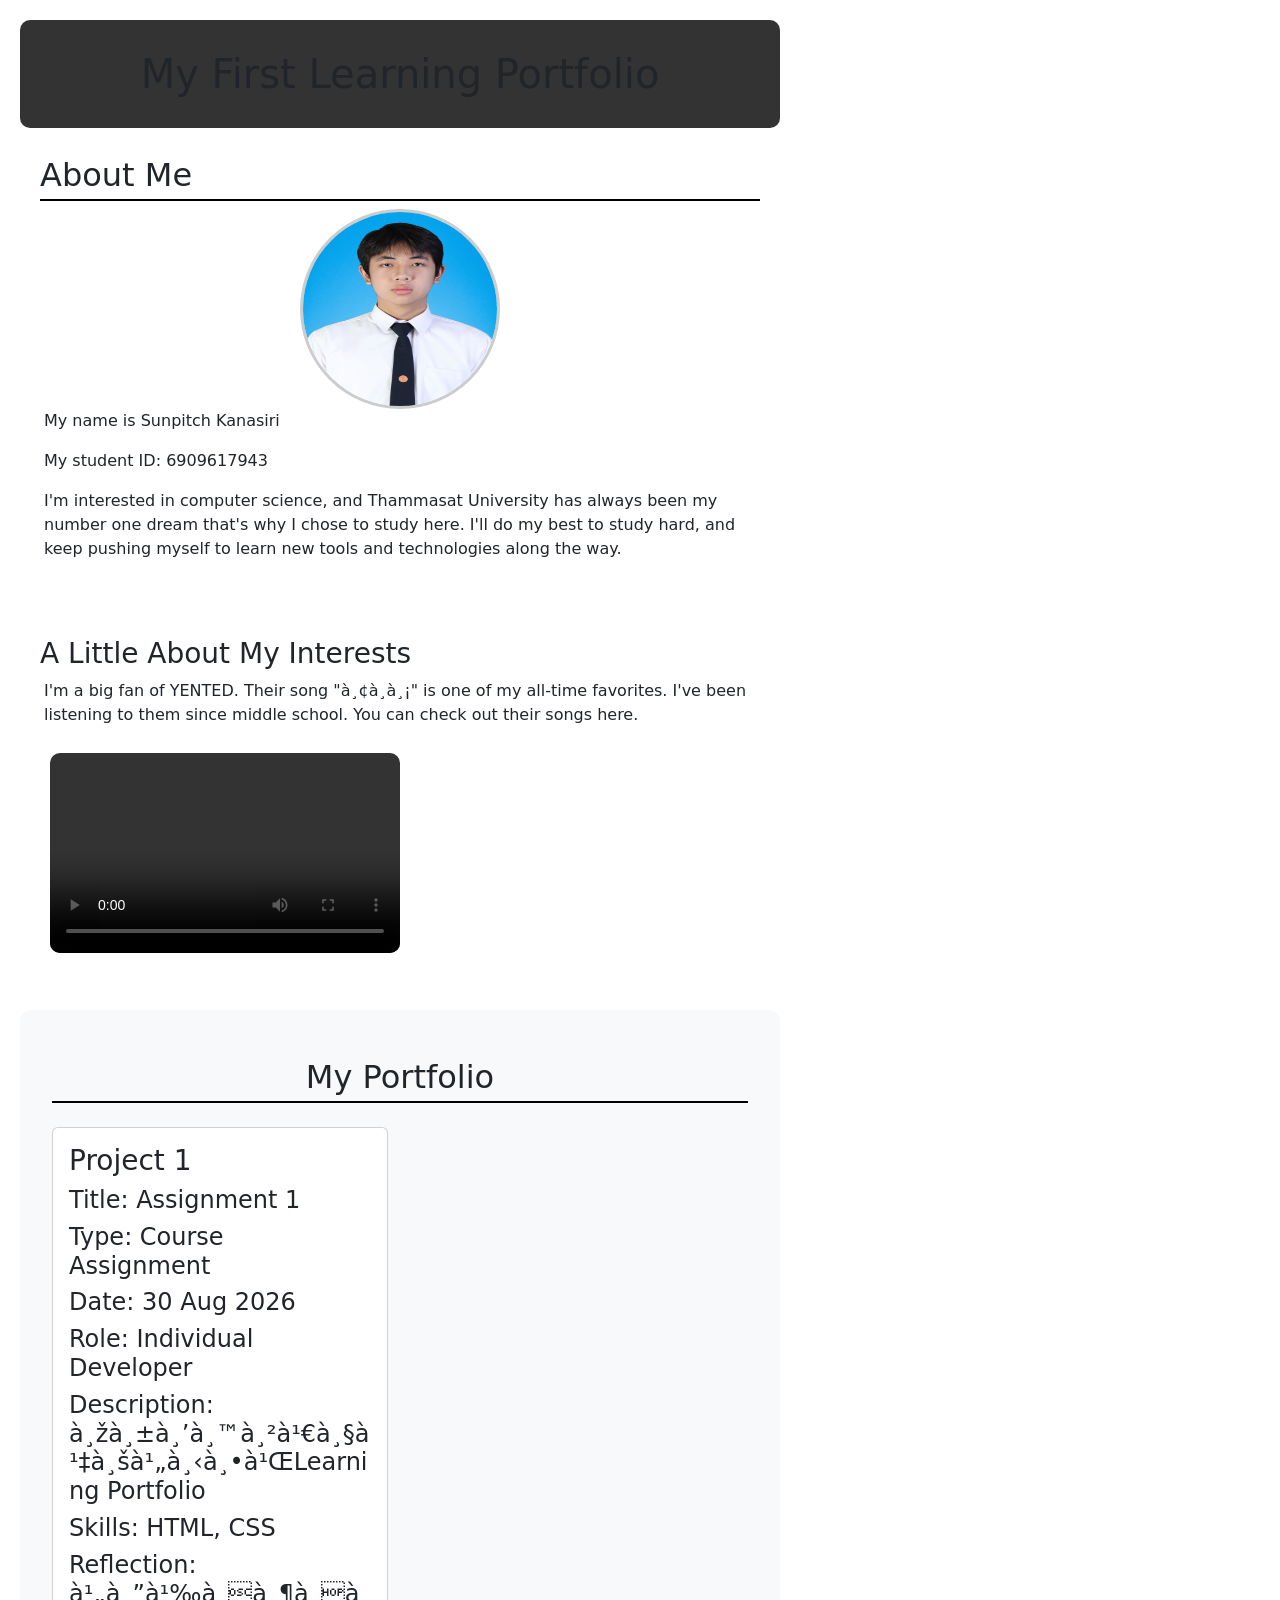
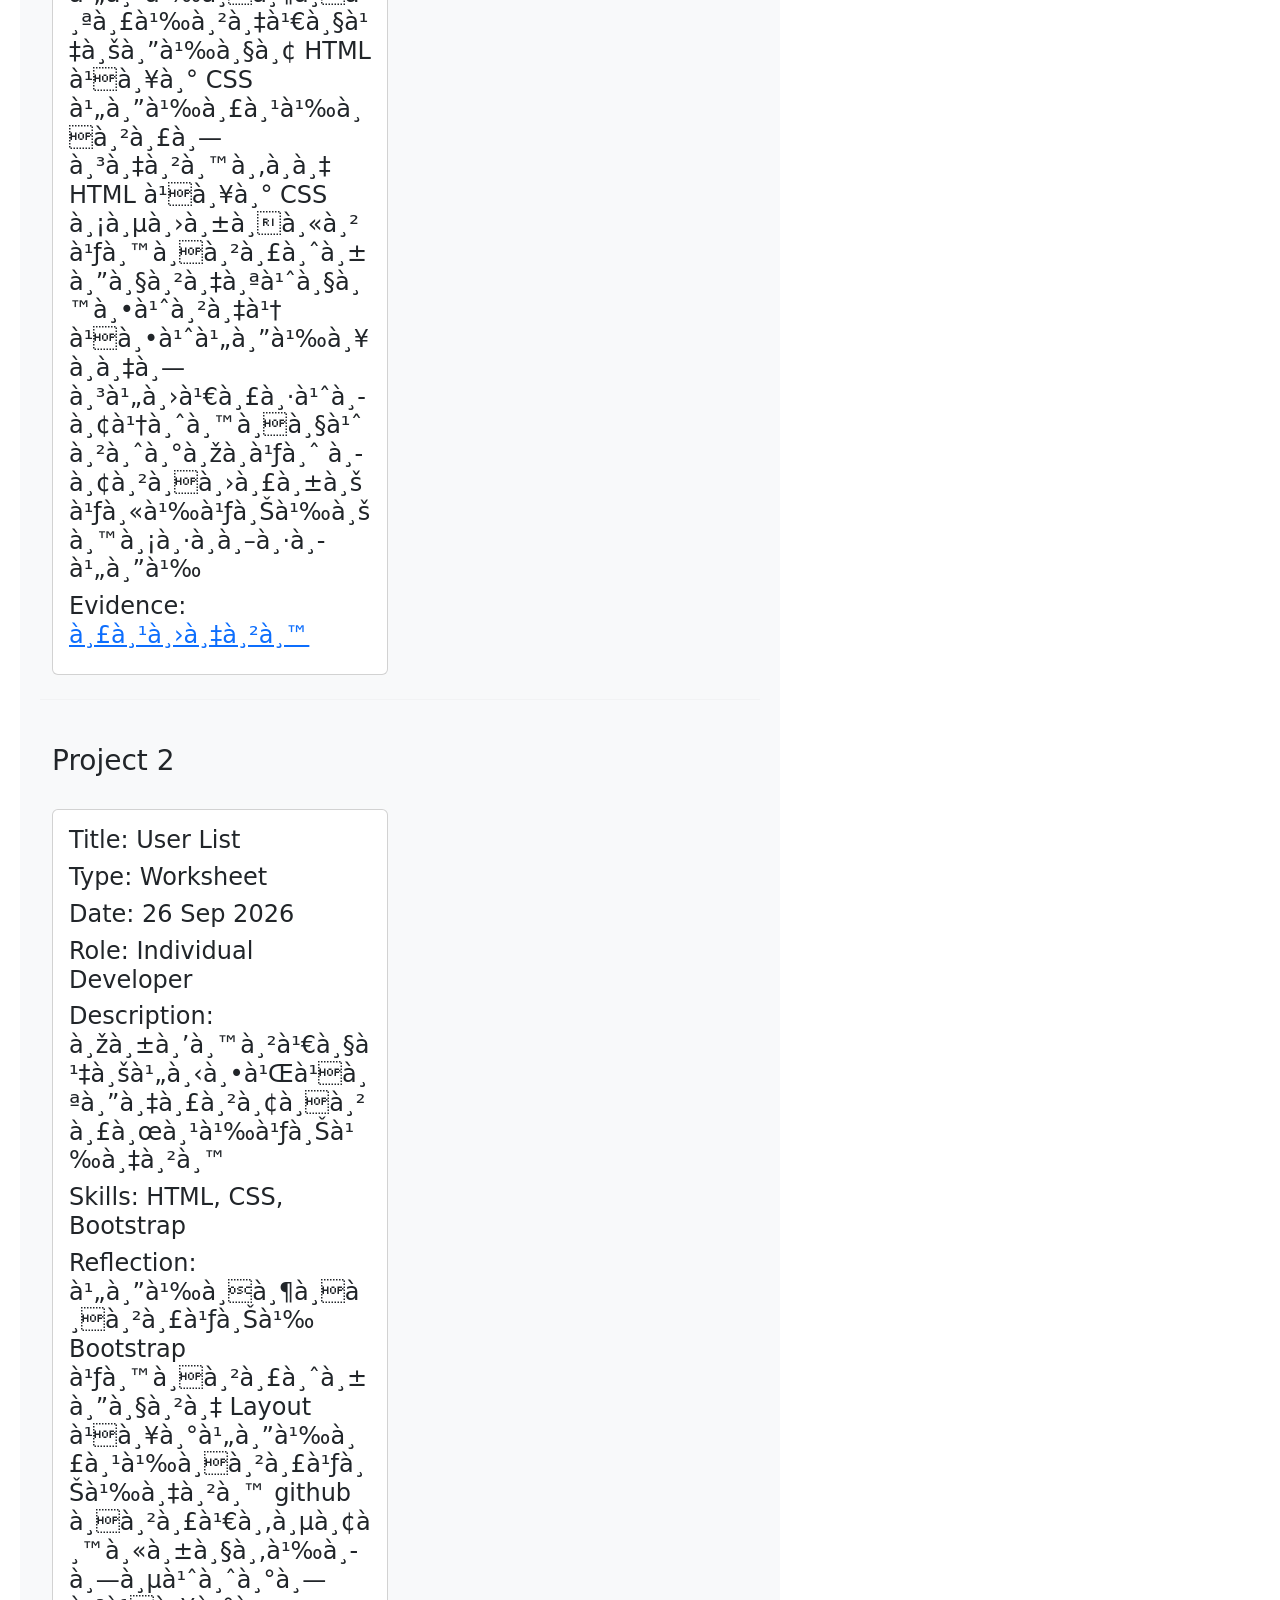
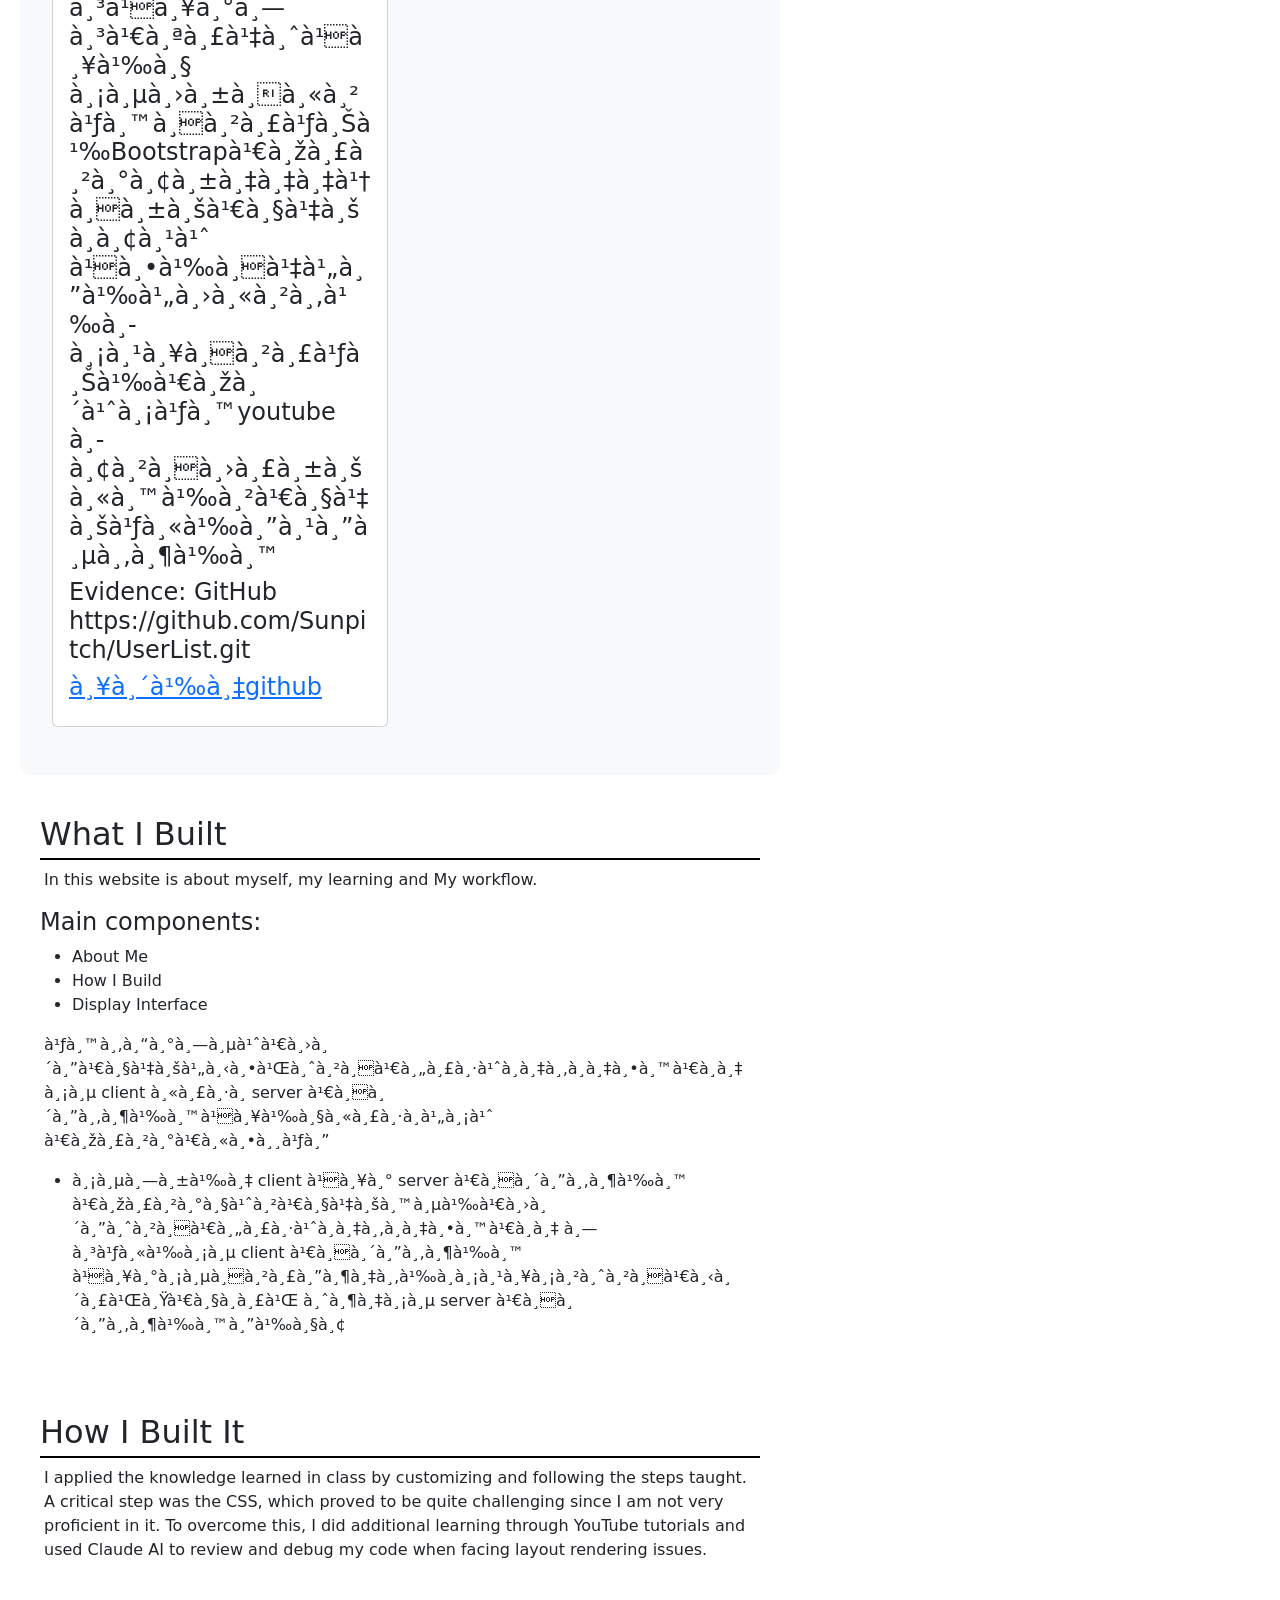
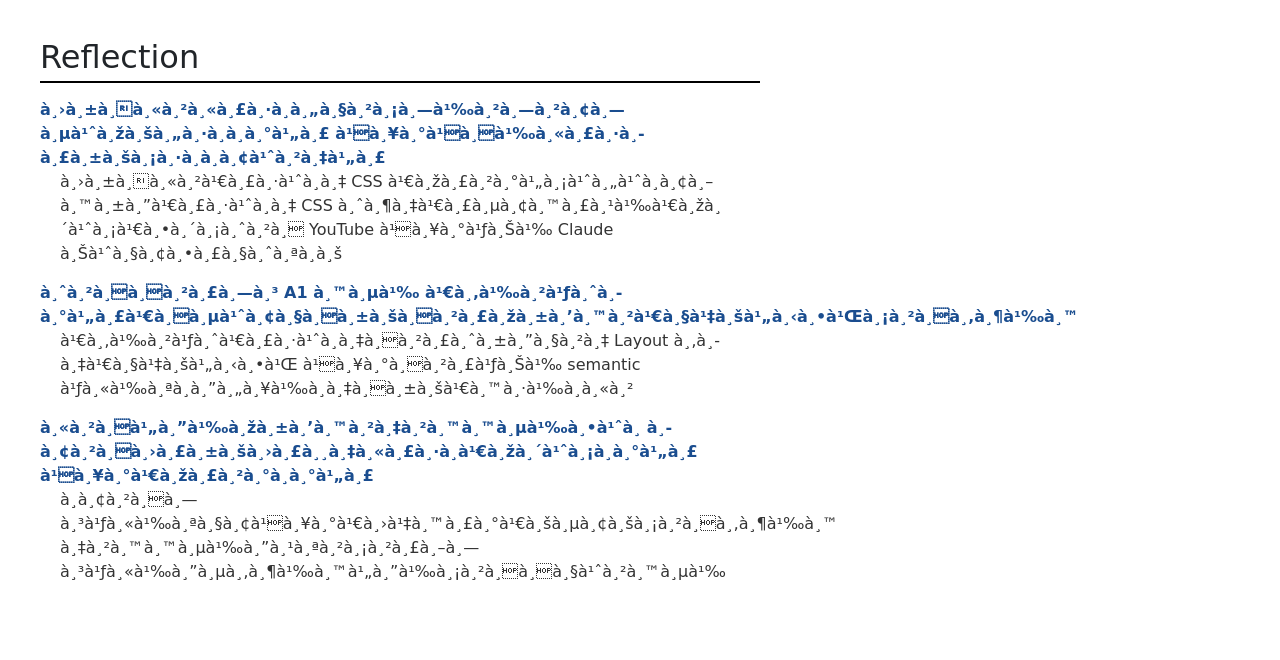
==== A2project7943/index.html @ 5d576b67 "A2" ====
<!DOCTYPE html>
<html lang="en">
<head>
    <link rel="stylesheet" href="css/style.css">
    <link href="https://cdn.jsdelivr.net/npm/bootstrap@5.3.8/dist/css/bootstrap.min.css"
rel="stylesheet"
integrity="sha384-sRIl4kxILFvY47J16cr9ZwB07vP4J8+LH7qKQnuqkuIAvNWLzeN8tE5YBuj
ZqJLB" crossorigin="anonymous">
<script
src="https://cdn.jsdelivr.net/npm/bootstrap@5.3.8/dist/js/bootstrap.bundle.min.js"
integrity="sha384-FKyoEForCGlyvwx9Hj09JcYn3nv7wiPVlz7YYwJrWVcXK/BmnVDxM+D2sc
QbITxI" crossorigin="anonymous"></script>
    <title>My First Learning Portfolio</title>
</head>
<body>
    <header>
        <h1>My First Learning Portfolio</h1>
    </header>
    <main>
    <section>
    <h2>About Me</h2>
    <img class="profile-picture"
        src="media/me.jpeg" alt="Profile picture">
        <p>My name is Sunpitch Kanasiri</p>
        <p>My student ID: 6909617943</p>
        <p>I'm interested in computer science, and Thammasat University has always been my number one dream 
        that's why I chose to study here. I'll do my best to study hard, and keep pushing myself to learn new tools 
        and technologies along the way.</p> 
    </section>   
    <aside>
        <h3>A Little About My Interests</h3>
        <p>I'm a big fan of YENTED. Their song "ยอม" is one of my all-time favorites. 
            I've been listening to them since middle school. You can check out their songs here. </p>
        <video class="video" controls>
            <source src="media/favorite-song.mp4" type="video/mp4">
        </video>
    </aside>
    <section id="portfolio" class="py-5 bg-light">
  <div class="container">
        <h2 class="text-center mb-4">My Portfolio</h2>
        <div class="row g-4">
      <div class="col-md-6">
        <div class="card h-100">
          <div class="card-body">
        <h3>Project 1</h3>
        <h4>Title: Assignment 1</h4>
        <h4>Type: Course Assignment</h4>
        <h4>Date: 30 Aug 2026</h4>
        <h4>Role: Individual Developer</h4>
        <h4>Description: พัฒนาเว็บไซต์Learning Portfolio</h4>
        <h4>Skills: HTML, CSS</h4>
        <h4>Reflection: ได้ฝึกสร้างเว็บด้วย HTML และ CSS ได้รู้การทำงานของ HTML และ CSS มีปัญหาในการจัดวางส่วนต่างๆ แต่ได้ลองทำไปเรื่อยๆจนกว่าจะพอใจ อยากปรับให้ใช้บนมือถือได้</h4>
        <h4>Evidence: <a href="https://drive.google.com/drive/folders/1WRbtP1xY9Cb_gOBUW1S1nPoAVXI-Upwn?usp=sharing" target="_blank">รูปงาน</a></h4>
          </div>
        </div>
      </div>
   
        <hr class="line">

        <h3>Project 2</h3>
        <div class="col-md-6">
        <div class="card h-100">
          <div class="card-body">
        <h4>Title: User List</h4>
        <h4>Type: Worksheet</h4>
        <h4>Date: 26 Sep 2026</h4>
        <h4>Role: Individual Developer</h4>
        <h4>Description: พัฒนาเว็บไซต์แสดงรายการผู้ใช้งาน</h4>
        <h4>Skills: HTML, CSS, Bootstrap</h4>
        <h4>Reflection: ได้ฝึกการใช้ Bootstrap ในการจัดวาง Layout และได้รู้การใช้งาน github การเขียนหัวข้อที่จะทำและทำเสร็จแล้ว มีปัญหาในการใช้Bootstrapเพราะยังงงๆกับเว็บอยู่ แต้ก็ได้ไปหาข้อมูลการใช้เพิ่มในyoutube อยากปรับหน้าเว็บให้ดูดีขึ้น</h4>
        <h4>Evidence: GitHub https://github.com/Sunpitch/UserList.git</h4>
        <h4><a href="https://github.com/Sunpitch/UserList.git" target="_blank">
            ลิ้งgithub
        </a>
        </h4>
          </div>
        </div>
      </div>

    </section>
    <section>
        <h2>What I Built</h2>
        <p>In this website is about myself, my learning and My workflow.</p>
        <h4>Main components: </h4>
        <ul>
            <li>About Me</li>
            <li>How I Build</li>
            <li>Display Interface</li>
        </ul>
        <p>ในขณะที่เปิดเว็บไซต์จากเครื่องของตนเอง มี client หรือ server เกิดขึ้นแล้วหรือไม่ เพราะเหตุใด</p>
        <ul>
            <li>มีทั้ง client และ server เกิดขึ้น เพราะว่าเว็บนี้เปิดจากเครื่องของตนเอง ทำให้มี client เกิดขึ้น 
                และมีการดึงข้อมูลมาจากเซิร์ฟเวอร์ จึงมี server เกิดขึ้นด้วย</li>
    </section>
    <section>
        <h2>How I Built It</h2>
        <p>I applied the knowledge learned in class by customizing and following the steps taught. 
            A critical step was the CSS, which proved to be quite challenging since I am not very proficient in it. 
            To overcome this, I did additional learning through YouTube tutorials and used Claude AI to review 
            and debug my code when facing layout rendering issues.</p>
    </section>
    <section>
        <h2>Reflection</h2>
        <dl>
            <dt>ปัญหาหรือความท้าทายที่พบคืออะไร และแก้หรือรับมืออย่างไร</dt>
            <dd>ปัญหาเรื่อง CSS เพราะไม่ค่อยถนัดเรื่อง CSS จึงเรียนรู้เพิ่มเติมจาก YouTube และใช้ Claude ช่วยตรวจสอบ</dd>
            <dt>จากการทำ A1 นี้ เข้าใจอะไรเกี่ยวกับการพัฒนาเว็บไซต์มากขึ้น</dt>
            <dd>เข้าใจเรื่องการจัดวาง Layout ของเว็บไซต์ และการใช้ semantic ให้สอดคล้องกับเนื้อหา</dd>
            <dt>หากได้พัฒนางานนี้ต่อ อยากปรับปรุงหรือเพิ่มอะไร และเพราะอะไร</dt>
            <dd>อยากทำให้สวยและเป็นระเบียบมากขึ้น งานนี้ดูสามารถทำให้ดีขึ้นได้มากกว่านี้</dd>
        </dl>
    </section>
    </main>
</body>
</html>
---- A2project7943/css/style.css ----
body {
    max-width: 800px;
    margin: auto;
    padding: 20px;
    font-family: Arial, sans-serif;
    line-height: 1.6;
    background-color: #f7f9fc;
    color: #333;
}

section, aside {
    margin-bottom: 20px;
    padding: 20px;
    background-color: #ffffff;
    border-radius: 10px;
}

h1 {
    text-align: center;
    margin-bottom: 30px;
    padding: 30px 20px;
    background-color: #333333;
    color: #fff;
    border-radius: 10px;
}

h2 {
    color: #1a4d8f;
    border-bottom: 2px solid #000000;
    padding-bottom: 5px;

}
.profile-picture {
    width: 200px;
    height: 200px;
    border-radius: 50%;
    margin: 20px auto;
    border: 3px solid #cccccc;
    display: block;
    margin: auto;
}

p {
    margin: 4px;
}

video {
    width: 350px;
    height: 200px;
    margin: 10px;
    border-radius: 10px;
}

dl dt {
    font-weight: bold;
    margin-top: 15px;
    color: #1a4d8f;
}

dl dd {
    margin-left: 20px;
    color: #333333;
}

.line {
    border: none;
    border-top: 1px solid #ddd;
    margin: 20px 0;
}
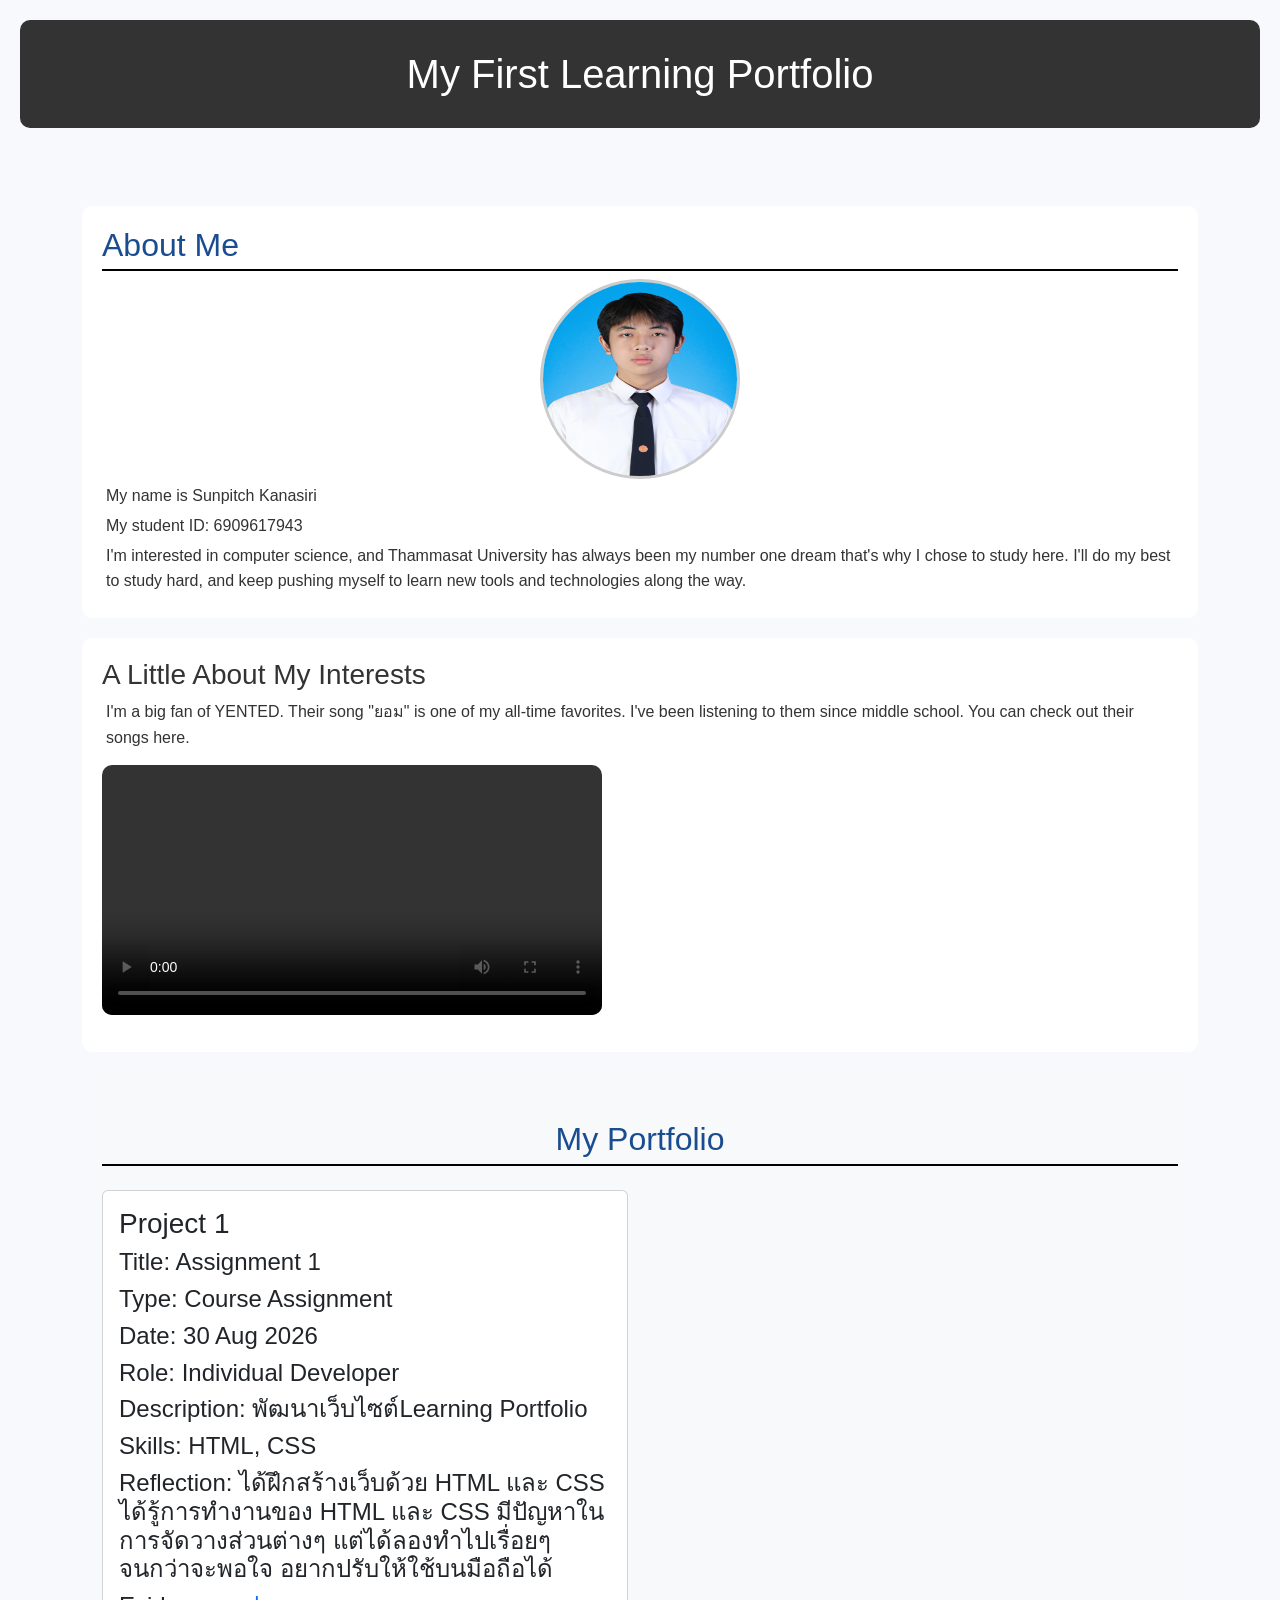
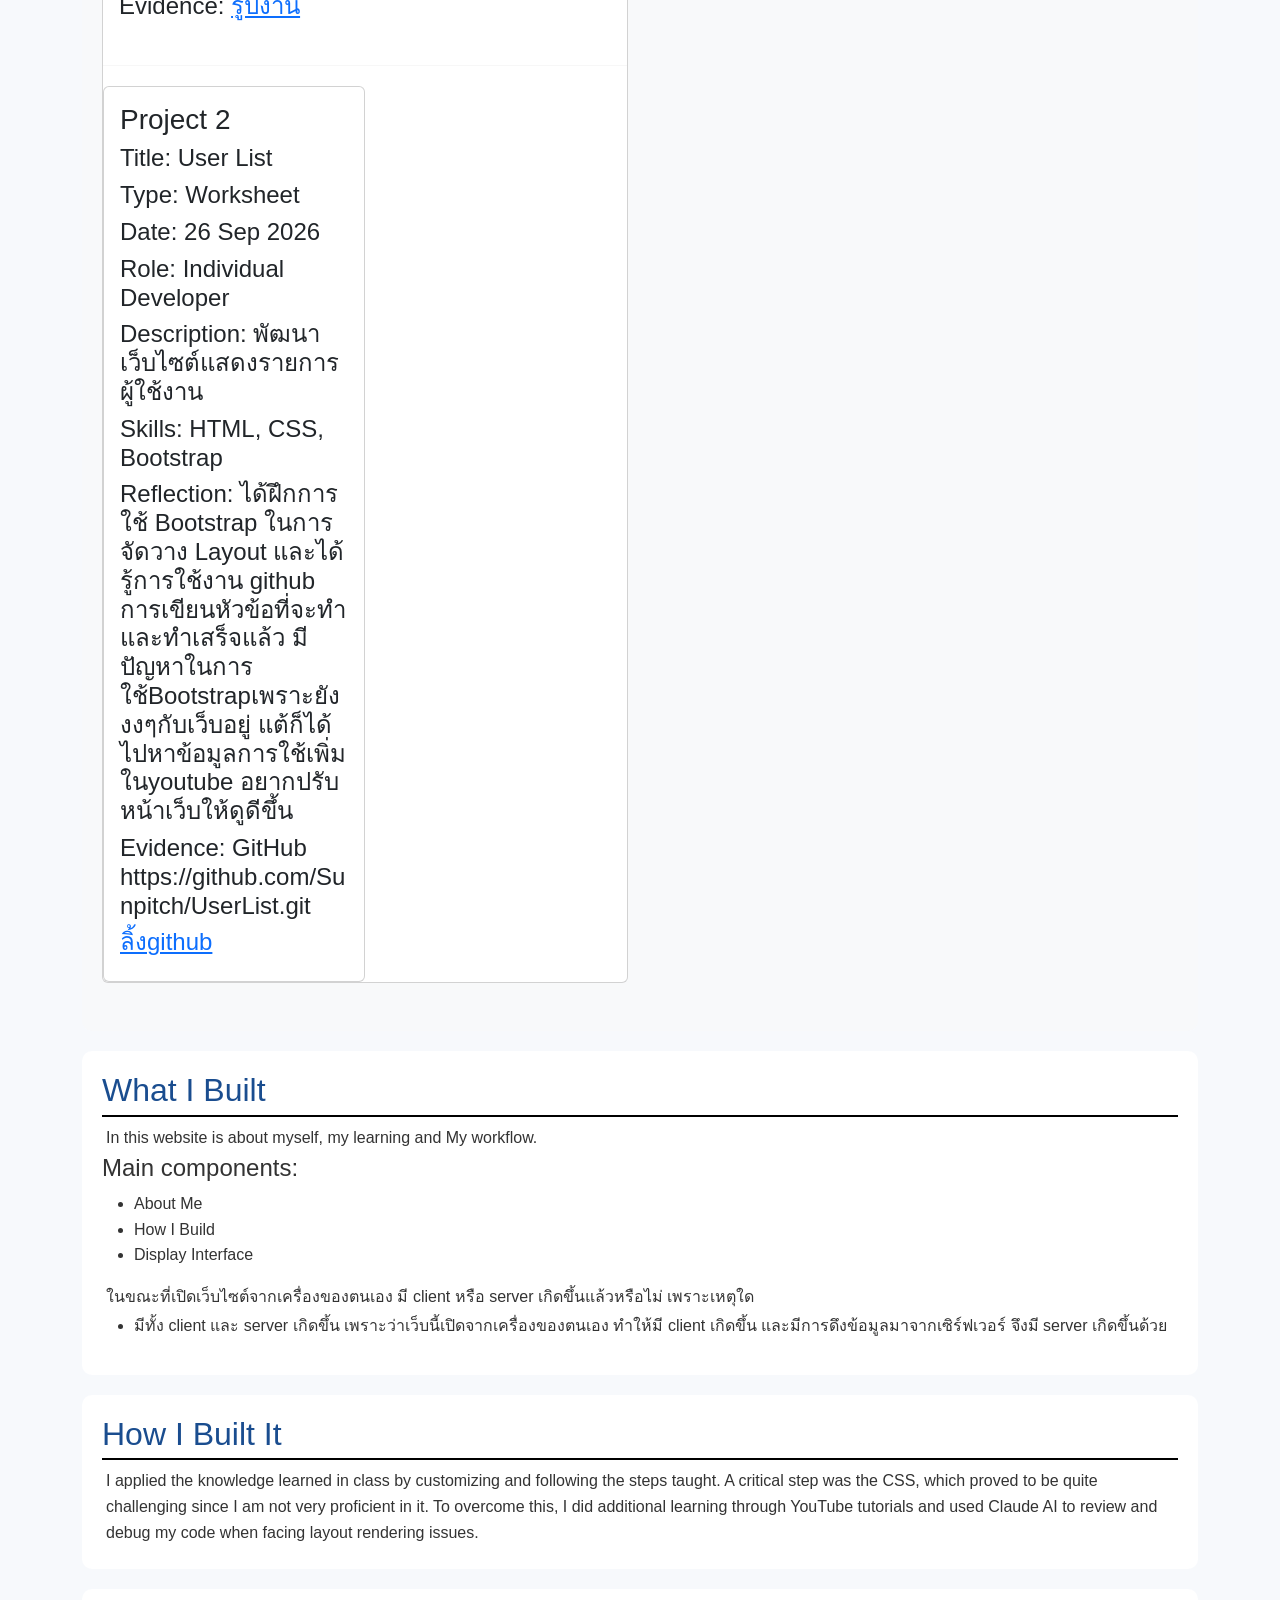
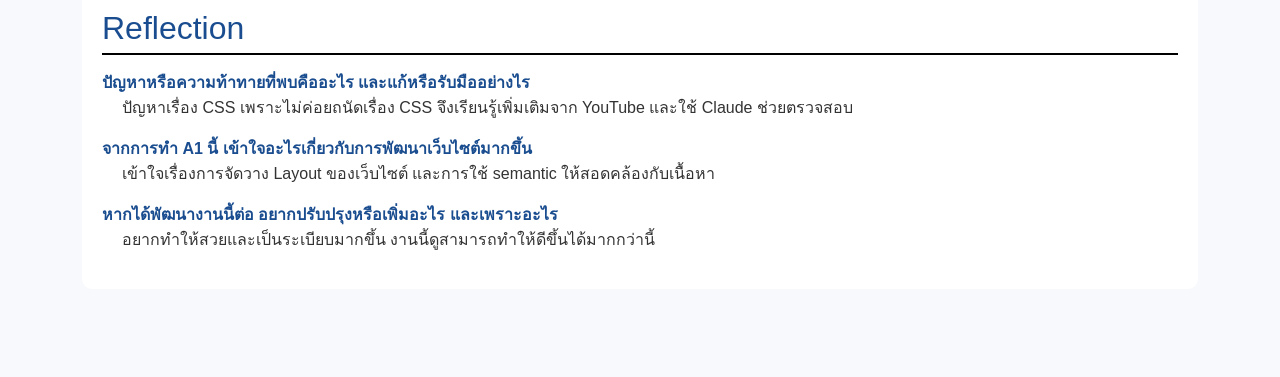
==== commit 940f1c2f: "responsive" ====
--- a/A2project7943/index.html
+++ b/A2project7943/index.html
@@ -1,15 +1,11 @@
 <!DOCTYPE html>
 <html lang="en">
 <head>
+    <meta charset="UTF-8">
+    <meta name="viewport" content="width=device-width, initial-scale=1.0">
+    <link href="https://cdn.jsdelivr.net/npm/bootstrap@5.3.8/dist/css/bootstrap.min.css"
+rel="stylesheet" integrity="sha384-9ndCyUaIbzAi2FUVXJi0CjmCapSmO7SnpJef0486qhLnuZ2cdeRhO02iuK6FUUVM" crossorigin="anonymous">
     <link rel="stylesheet" href="css/style.css">
-    <link href="https://cdn.jsdelivr.net/npm/bootstrap@5.3.8/dist/css/bootstrap.min.css"
-rel="stylesheet"
-integrity="sha384-sRIl4kxILFvY47J16cr9ZwB07vP4J8+LH7qKQnuqkuIAvNWLzeN8tE5YBuj
-ZqJLB" crossorigin="anonymous">
-<script
-src="https://cdn.jsdelivr.net/npm/bootstrap@5.3.8/dist/js/bootstrap.bundle.min.js"
-integrity="sha384-FKyoEForCGlyvwx9Hj09JcYn3nv7wiPVlz7YYwJrWVcXK/BmnVDxM+D2sc
-QbITxI" crossorigin="anonymous"></script>
     <title>My First Learning Portfolio</title>
 </head>
 <body>
@@ -17,6 +13,7 @@
         <h1>My First Learning Portfolio</h1>
     </header>
     <main>
+        <div class ="container py-5">
     <section>
     <h2>About Me</h2>
     <img class="profile-picture"
@@ -36,7 +33,6 @@
         </video>
     </aside>
     <section id="portfolio" class="py-5 bg-light">
-  <div class="container">
         <h2 class="text-center mb-4">My Portfolio</h2>
         <div class="row g-4">
       <div class="col-md-6">
@@ -52,15 +48,13 @@
         <h4>Reflection: ได้ฝึกสร้างเว็บด้วย HTML และ CSS ได้รู้การทำงานของ HTML และ CSS มีปัญหาในการจัดวางส่วนต่างๆ แต่ได้ลองทำไปเรื่อยๆจนกว่าจะพอใจ อยากปรับให้ใช้บนมือถือได้</h4>
         <h4>Evidence: <a href="https://drive.google.com/drive/folders/1WRbtP1xY9Cb_gOBUW1S1nPoAVXI-Upwn?usp=sharing" target="_blank">รูปงาน</a></h4>
           </div>
-        </div>
-      </div>
    
         <hr class="line">
 
-        <h3>Project 2</h3>
         <div class="col-md-6">
         <div class="card h-100">
           <div class="card-body">
+            <h3>Project 2</h3>
         <h4>Title: User List</h4>
         <h4>Type: Worksheet</h4>
         <h4>Date: 26 Sep 2026</h4>
@@ -76,6 +70,7 @@
           </div>
         </div>
       </div>
+        </div>
 
     </section>
     <section>
@@ -110,6 +105,7 @@
             <dd>อยากทำให้สวยและเป็นระเบียบมากขึ้น งานนี้ดูสามารถทำให้ดีขึ้นได้มากกว่านี้</dd>
         </dl>
     </section>
+        </div>
     </main>
 </body>
 </html>
--- a/A2project7943/css/style.css
+++ b/A2project7943/css/style.css
@@ -1,6 +1,4 @@
 body {
-    max-width: 800px;
-    margin: auto;
     padding: 20px;
     font-family: Arial, sans-serif;
     line-height: 1.6;
@@ -45,10 +43,11 @@
 }
 
 video {
-    width: 350px;
-    height: 200px;
-    margin: 10px;
-    border-radius: 10px;
+  width: 100%;
+  max-width: 500px;
+  height: auto;
+  margin: 10px 0;
+  border-radius: 10px;
 }
 
 dl dt {
